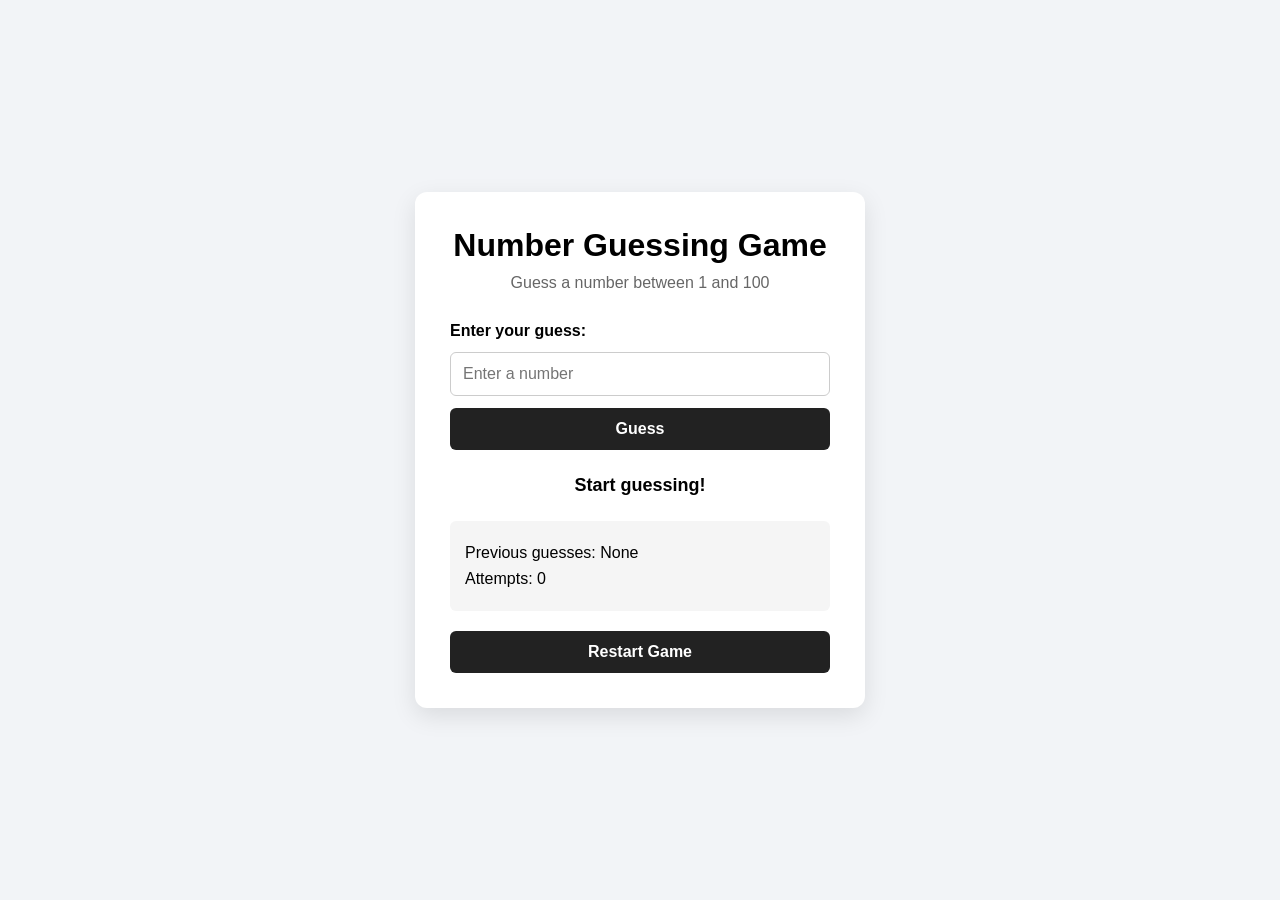
==== 07_projects/04_Guess_The _Number/index.html @ afb8b145 "number guessing game" ====
<!DOCTYPE html>
<html lang="en">
<head>
    <meta charset="UTF-8">
    <meta name="viewport" content="width=device-width, initial-scale=1.0">

    <title>Number Guessing Game</title>

    <link rel="stylesheet" href="style.css">
</head>
<body>

    <main class="game-container">

        <h1>Number Guessing Game</h1>

        <p class="description">
            Guess a number between 1 and 100
        </p>

        <form id="guess-form">

            <label for="guess">Enter your guess:</label>

            <input
                type="number"
                id="guess"
                name="guess"
                min="1"
                max="100"
                placeholder="Enter a number"
                required
            >

            <button type="submit">Guess</button>

        </form>

        <p id="message">
            Start guessing!
        </p>

        <div class="game-info">

            <p>
                Previous guesses:
                <span id="previous-guesses">None</span>
            </p>

            <p>
                Attempts:
                <span id="attempts">0</span>
            </p>

        </div>

        <button id="restart" type="button">
            Restart Game
        </button>

    </main>
</body>
<script src="script.js"></script>
</html>
---- 07_projects/04_Guess_The _Number/style.css ----
* {
    margin: 0;
    padding: 0;
    box-sizing: border-box;
}

body {
    min-height: 100vh;

    display: flex;
    justify-content: center;
    align-items: center;

    font-family: Arial, sans-serif;
    background-color: #f2f4f7;
}

.game-container {
    width: 90%;
    max-width: 450px;

    padding: 35px;

    background-color: white;

    border-radius: 12px;

    box-shadow: 0 8px 25px rgba(0, 0, 0, 0.1);

    text-align: center;
}

h1 {
    margin-bottom: 10px;
}

.description {
    margin-bottom: 30px;
    color: #666;
}

#guess-form {
    display: flex;
    flex-direction: column;
    gap: 12px;
}

label {
    text-align: left;
    font-weight: bold;
}

input {
    width: 100%;

    padding: 12px;

    font-size: 16px;

    border: 1px solid #ccc;
    border-radius: 6px;
}

input:focus {
    outline: none;
    border-color: #333;
}

button {
    padding: 12px 20px;

    font-size: 16px;
    font-weight: bold;

    border: none;
    border-radius: 6px;

    cursor: pointer;

    background-color: #222;
    color: white;
}

button:hover {
    opacity: 0.85;
}

#message {
    margin: 25px 0;

    font-size: 18px;
    font-weight: bold;
}

.game-info {
    text-align: left;

    padding: 15px;

    margin-bottom: 20px;

    background-color: #f5f5f5;

    border-radius: 6px;
}

.game-info p {
    margin: 8px 0;
}

#restart {
    width: 100%;
}
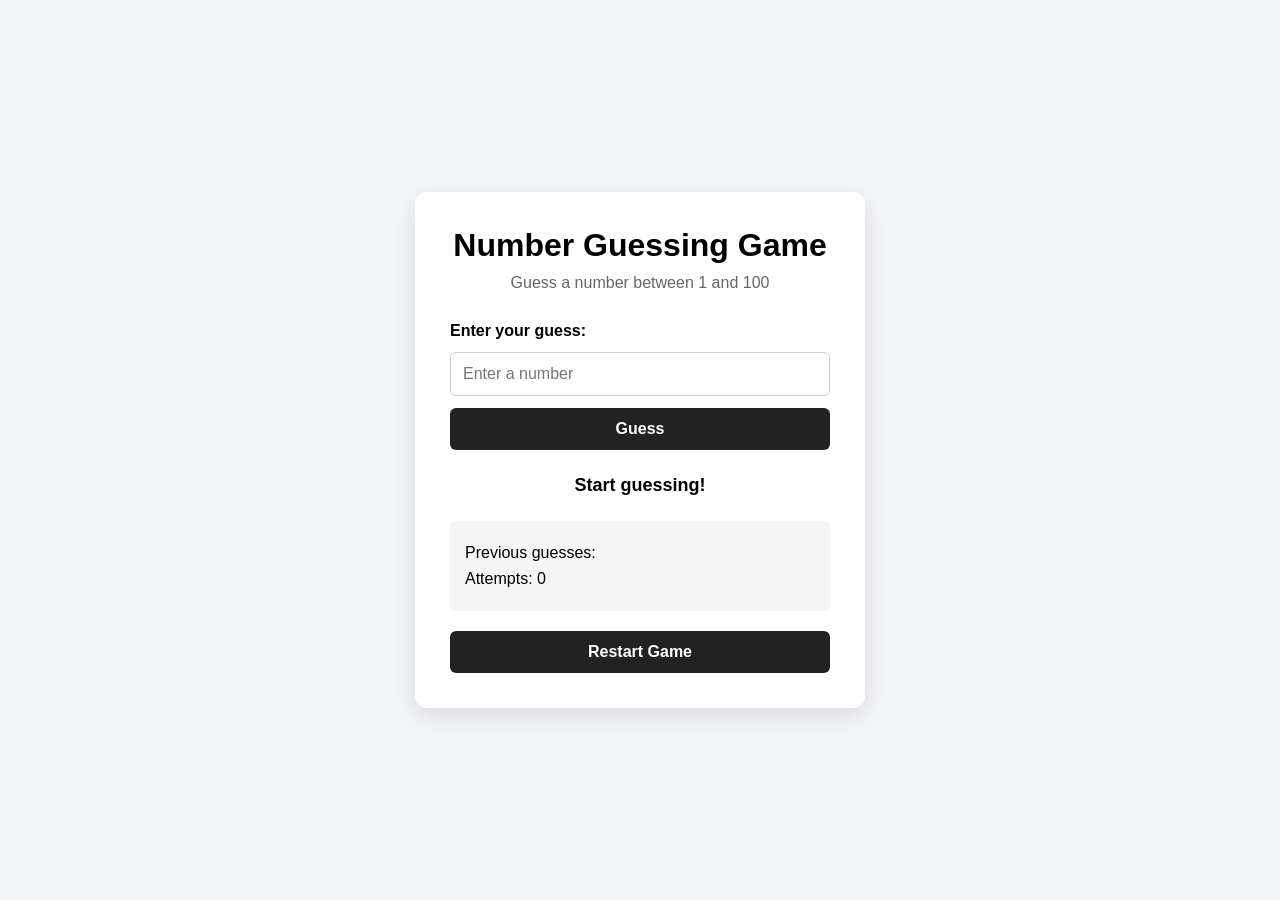
==== commit 066be84f: "guess the number game complete" ====
--- a/07_projects/04_Guess_The _Number/index.html
+++ b/07_projects/04_Guess_The _Number/index.html
@@ -44,7 +44,7 @@
 
             <p>
                 Previous guesses:
-                <span id="previous-guesses">None</span>
+                <span id="previous-guesses"></span>
             </p>
 
             <p>
